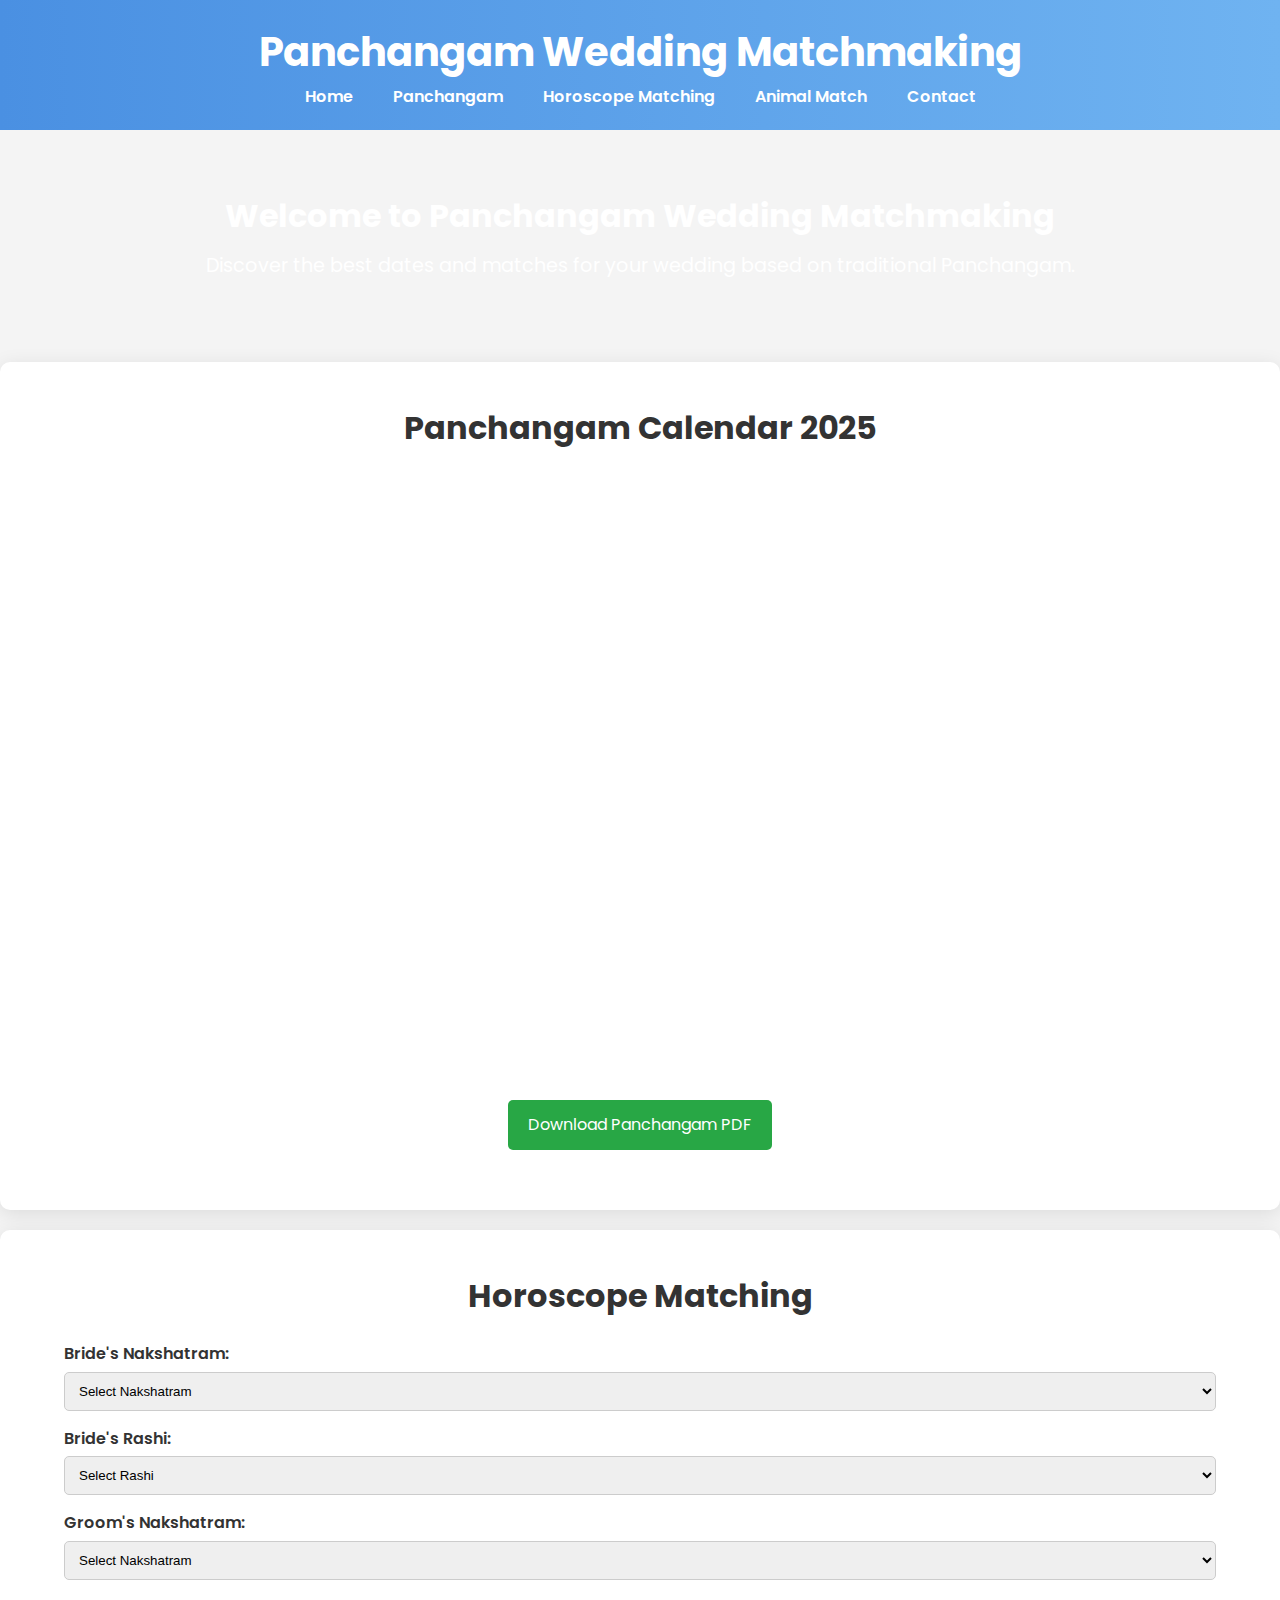
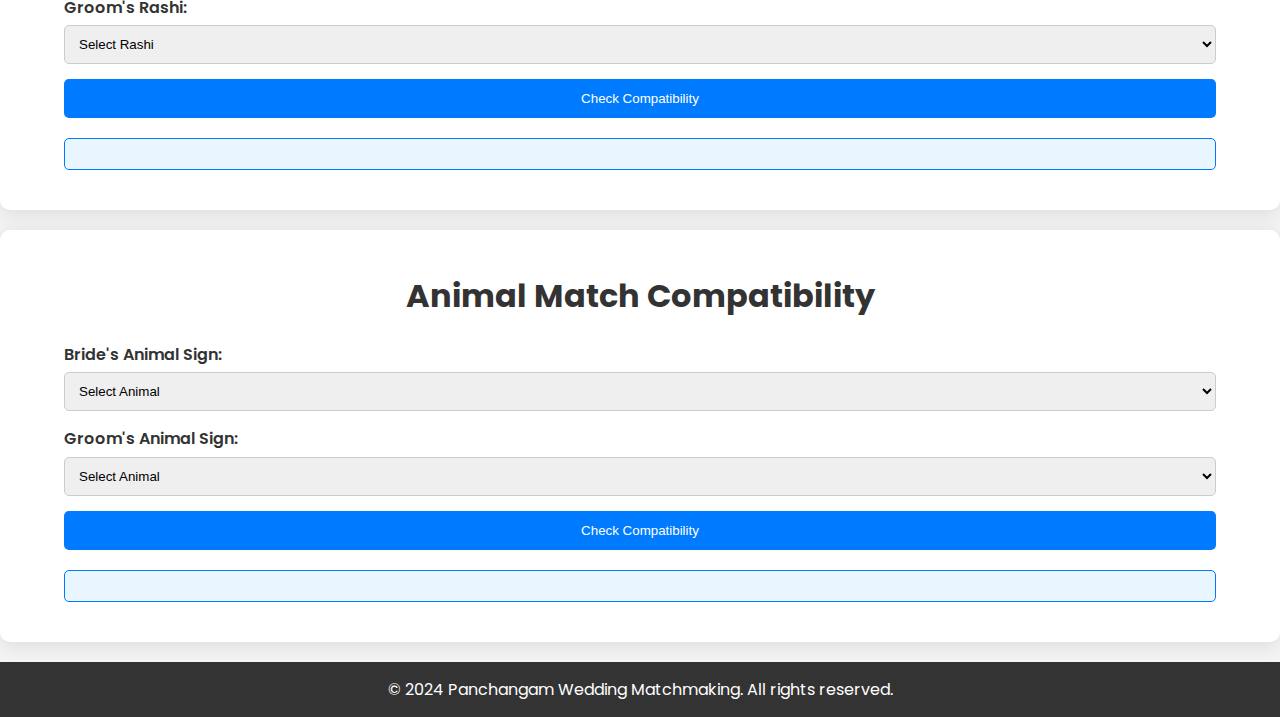
==== index.html @ ed0bcf9f "Update index.html" ====
<!DOCTYPE html>
<html lang="en">
<head>
    <meta charset="UTF-8">
    <meta name="viewport" content="width=device-width, initial-scale=1.0">
    <title>Panchangam Wedding Matchmaking</title>
    <link rel="stylesheet" href="css/styles.css">
    <link href="https://fonts.googleapis.com/css2?family=Poppins:wght@400;600&display=swap" rel="stylesheet">
</head>
<body>
    <header>
        <div class="container">
            <h1>Panchangam Wedding Matchmaking</h1>
            <nav>
                <ul class="nav-menu" id="nav-menu">
                    <li><a href="#home">Home</a></li>
                    <li><a href="#panchangam">Panchangam</a></li>
                    <li><a href="#horoscope">Horoscope Matching</a></li>
                    <li><a href="#animal-match">Animal Match</a></li>
                    <li><a href="#contact">Contact</a></li>
                </ul>
                <div class="burger" id="burger">
                    <div class="line"></div>
                    <div class="line"></div>
                    <div class="line"></div>
                </div>
            </nav>
        </div>
    </header>

    <main>
        <section id="home" class="hero">
            <div class="container">
                <h2>Welcome to Panchangam Wedding Matchmaking</h2>
                <p>Discover the best dates and matches for your wedding based on traditional Panchangam.</p>
            </div>
        </section>

       <section id="panchangam" class="feature-section">
    <div class="container">
        <h2>Panchangam Calendar 2025</h2>
        <div class="pdf-container">
      <div id="pdf-container">
        <iframe id="pdf-frame" src="https://pkaushik-02002.github.io/Panchangam/pdf/Panchanagam-2025-compressed-min.pdf" frameborder="0"></iframe>
    </div>
            <a href="pdf/Panchanagam-2025-compressed-min.pdf" class="pdf-button" download>Download Panchangam PDF</a>
        </div>
    </div>
</section>


        <section id="horoscope" class="feature-section">
            <div class="container">
                <h2>Horoscope Matching</h2>
                <form id="horoscope-form">
                    <div class="form-group">
                        <label for="bride-nakshatram">Bride's Nakshatram:</label>
                        <select id="bride-nakshatram" required>
                            <option value="">Select Nakshatram</option>
                            <!-- Add options here -->
                        </select>
                    </div>
                    <div class="form-group">
                        <label for="bride-rashi">Bride's Rashi:</label>
                        <select id="bride-rashi" required>
                            <option value="">Select Rashi</option>
                            <!-- Add options here -->
                        </select>
                    </div>
                    <div class="form-group">
                        <label for="groom-nakshatram">Groom's Nakshatram:</label>
                        <select id="groom-nakshatram" required>
                            <option value="">Select Nakshatram</option>
                            <!-- Add options here -->
                        </select>
                    </div>
                    <div class="form-group">
                        <label for="groom-rashi">Groom's Rashi:</label>
                        <select id="groom-rashi" required>
                            <option value="">Select Rashi</option>
                            <!-- Add options here -->
                        </select>
                    </div>
                    <button type="button" class="btn" onclick="calculateHoroscope()">Check Compatibility</button>
                </form>
                <div id="horoscope-result" class="result"></div>
            </div>
        </section>

        <section id="animal-match" class="feature-section">
            <div class="container">
                <h2>Animal Match Compatibility</h2>
                <form id="animal-match-form">
                    <div class="form-group">
                        <label for="bride-animal">Bride's Animal Sign:</label>
                        <select id="bride-animal" required>
                            <option value="">Select Animal</option>
                            <!-- Add options here -->
                        </select>
                    </div>
                    <div class="form-group">
                        <label for="groom-animal">Groom's Animal Sign:</label>
                        <select id="groom-animal" required>
                            <option value="">Select Animal</option>
                            <!-- Add options here -->
                        </select>
                    </div>
                    <button type="button" class="btn" onclick="checkAnimalMatch()">Check Compatibility</button>
                </form>
                <div id="animal-match-result" class="result"></div>
            </div>
        </section>
    </main>

    <footer>
        <div class="container">
            <p>&copy; 2024 Panchangam Wedding Matchmaking. All rights reserved.</p>
        </div>
    </footer>

    <script src="js/script.js"></script>
</body>
</html>
---- css/styles.css ----
/* General Reset */
* {
    box-sizing: border-box;
    margin: 0;
    padding: 0;
}

body {
    font-family: 'Poppins', sans-serif;
    line-height: 1.6;
    background-color: #f4f4f4;
    color: #333;
}

.container {
    width: 90%;
    max-width: 1200px;
    margin: auto;
}

/* Header */
header {
    background: linear-gradient(to right, #4a90e2, #6fb3f1);
    color: #fff;
    padding: 20px 0;
    text-align: center;
}

header h1 {
    font-size: 2.5rem;
}

.nav-menu {
    list-style: none;
    display: flex;
    justify-content: center;
}

.nav-menu li {
    margin: 0 20px;
}

.nav-menu a {
    color: #fff;
    text-decoration: none;
    font-weight: 600;
    transition: color 0.3s;
}

.nav-menu a:hover {
    color: #ffd700;
}

.burger {
    display: none;
    cursor: pointer;
}

.burger .line {
    width: 25px;
    height: 3px;
    background-color: #fff;
    margin: 5px;
}

/* Hero Section */
.hero {
    background: url('path_to_your_image.jpg') no-repeat center center/cover;
    padding: 60px 0;
    text-align: center;
    color: #fff;
}

.hero h2 {
    font-size: 2rem;
}

.hero p {
    font-size: 1.2rem;
    margin-top: 10px;
}

/* Feature Sections */
.feature-section {
    padding: 40px 0;
    background: #fff;
    margin: 20px 0;
    border-radius: 10px;
    box-shadow: 0 4px 20px rgba(0, 0, 0, 0.1);
}

.feature-section h2 {
    font-size: 2rem;
    margin-bottom: 20px;
    text-align: center;
}

.pdf-container {
    text-align: center;
}

.pdf-button {
    display: inline-block;
    padding: 12px 20px;
    margin: 20px 0;
    background-color: #28a745;
    color: white;
    text-decoration: none;
    border-radius: 5px;
    transition: background-color 0.3s;
}

.pdf-button:hover {
    background-color: #218838;
}

iframe {
    width: 100%;
    height: 600px;
    border: none;
}

/* Form Styles */
form {
    display: flex;
    flex-direction: column;
    gap: 15px;
}

.form-group {
    display: flex;
    flex-direction: column;
}

.form-group label {
    margin-bottom: 5px;
    font-weight: 600;
}

.form-group select {
    padding: 10px;
    border: 1px solid #ccc;
    border-radius: 5px;
}

.btn {
    padding: 12px 20px;
    background-color: #007bff;
    color: white;
    border: none;
    border-radius: 5px;
    cursor: pointer;
    transition: background-color 0.3s;
}

.btn:hover {
    background-color: #0056b3;
}

.result {
    margin-top: 20px;
    padding: 15px;
    border: 1px solid #007bff;
    border-radius: 5px;
    background: #e9f5ff;
}

/* Footer */
footer {
    background: #333;
    color: #fff;
    text-align: center;
    padding: 15px 0;
}

/* Responsive Styles */
@media (max-width: 768px) {
    .nav-menu {
        display: none;
        flex-direction: column;
        width: 100%;
        background-color: #333;
        position: absolute;
        top: 60px;
        left: 0;
    }

    .nav-menu.active {
        display: flex;
    }

    .burger {
        display: block;
    }

    .hero {
        padding: 30px 0;
    }

    .hero h2 {
        font-size: 1.8rem;
    }
}
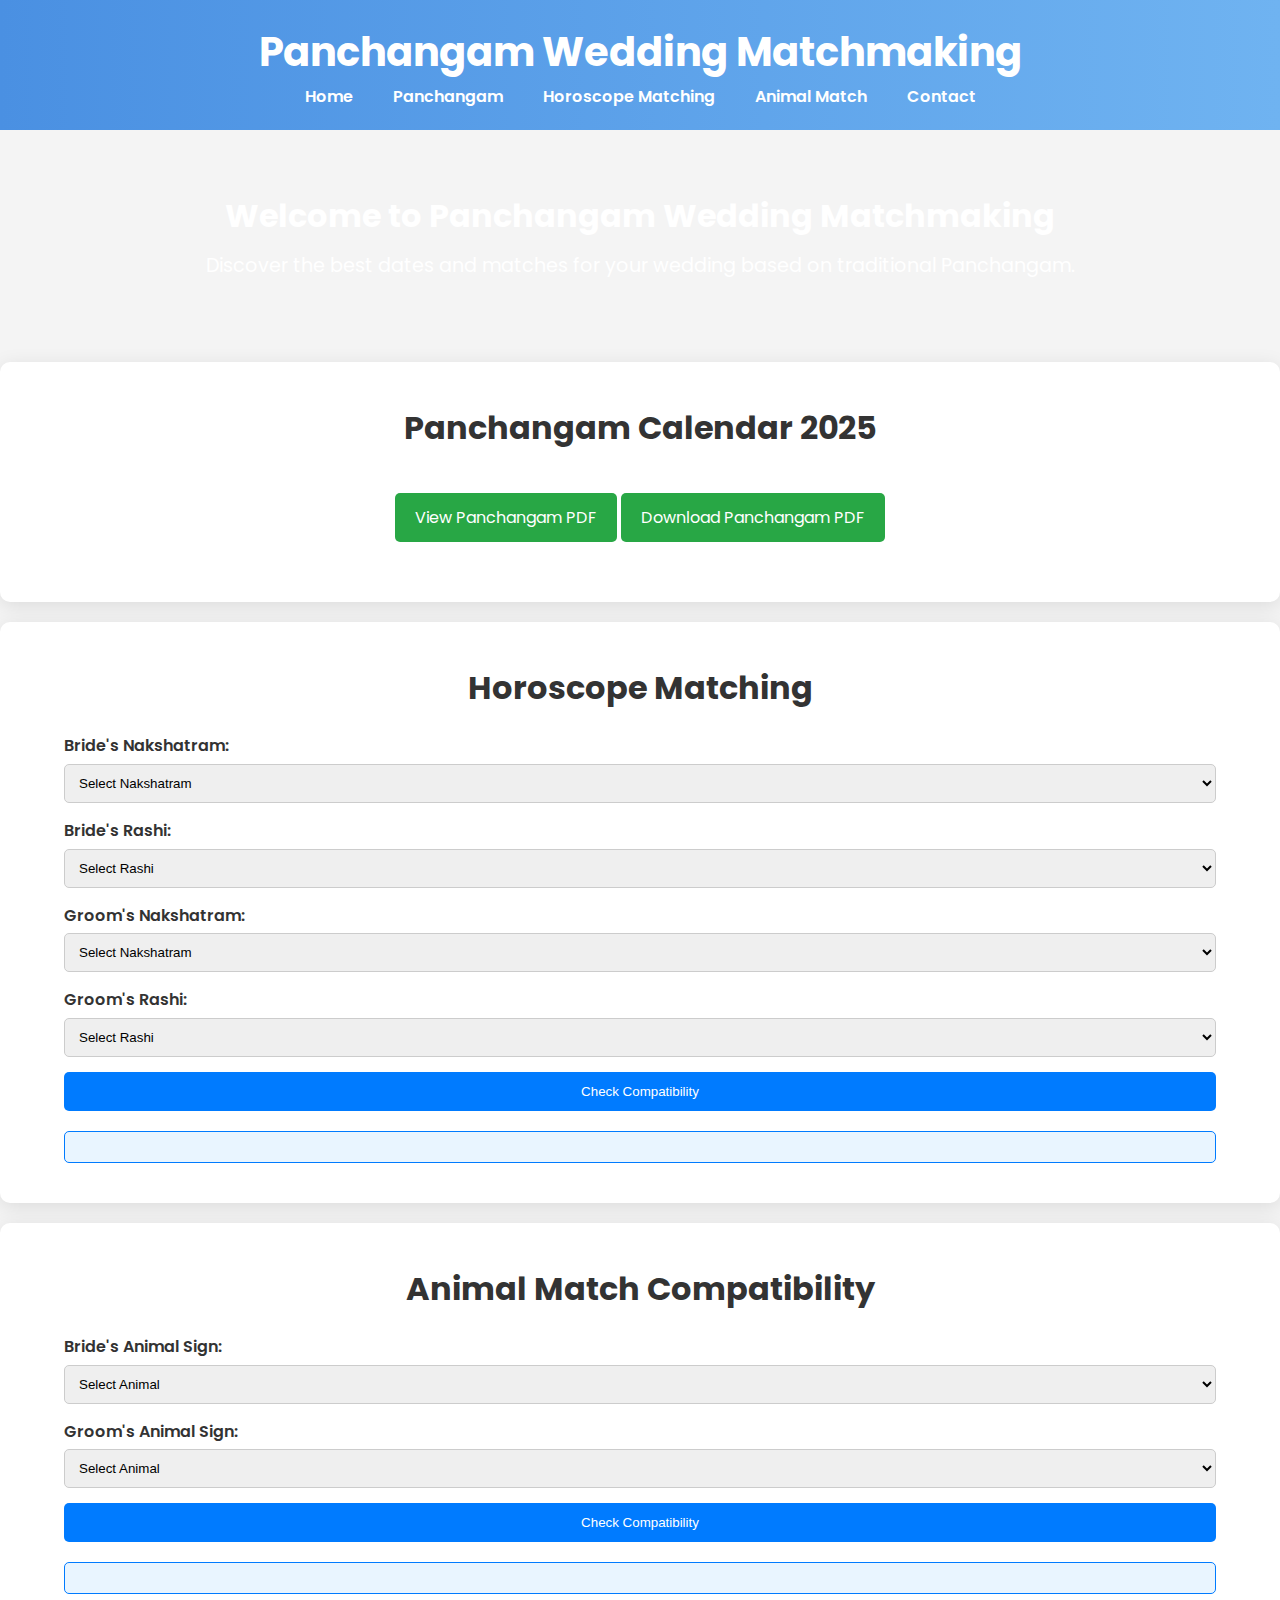
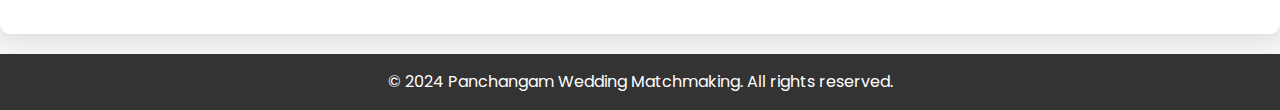
==== commit 72589156: "Update index.html" ====
--- a/index.html
+++ b/index.html
@@ -36,18 +36,15 @@
             </div>
         </section>
 
-       <section id="panchangam" class="feature-section">
+    <section id="panchangam" class="feature-section">
     <div class="container">
         <h2>Panchangam Calendar 2025</h2>
         <div class="pdf-container">
-      <div id="pdf-container">
-        <iframe id="pdf-frame" src="https://pkaushik-02002.github.io/Panchangam/pdf/Panchanagam-2025-compressed-min.pdf" frameborder="0"></iframe>
-    </div>
+            <a href="index.html" class="pdf-button" target="_blank">View Panchangam PDF</a>
             <a href="pdf/Panchanagam-2025-compressed-min.pdf" class="pdf-button" download>Download Panchangam PDF</a>
         </div>
     </div>
 </section>
-
 
         <section id="horoscope" class="feature-section">
             <div class="container">
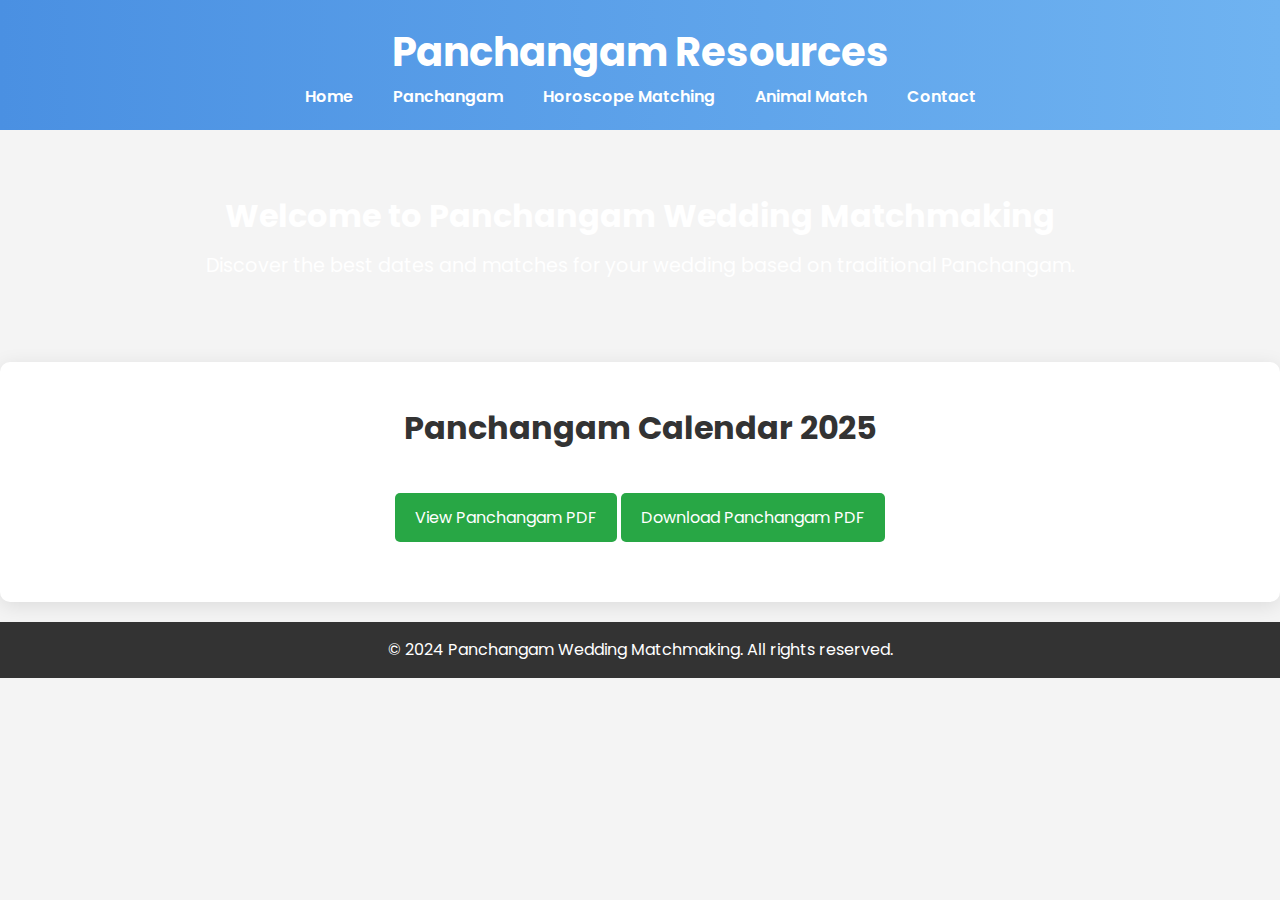
==== commit 3a84a680: "Update index.html" ====
--- a/index.html
+++ b/index.html
@@ -10,7 +10,7 @@
 <body>
     <header>
         <div class="container">
-            <h1>Panchangam Wedding Matchmaking</h1>
+            <h1>Panchangam Resources</h1>
             <nav>
                 <ul class="nav-menu" id="nav-menu">
                     <li><a href="#home">Home</a></li>
@@ -40,74 +40,13 @@
     <div class="container">
         <h2>Panchangam Calendar 2025</h2>
         <div class="pdf-container">
-            <a href="index.html" class="pdf-button" target="_blank">View Panchangam PDF</a>
+            <a href="https://pkaushik-02002.github.io/Panchangam/index1.html" class="pdf-button" target="_blank">View Panchangam PDF</a>
             <a href="pdf/Panchanagam-2025-compressed-min.pdf" class="pdf-button" download>Download Panchangam PDF</a>
         </div>
     </div>
 </section>
 
-        <section id="horoscope" class="feature-section">
-            <div class="container">
-                <h2>Horoscope Matching</h2>
-                <form id="horoscope-form">
-                    <div class="form-group">
-                        <label for="bride-nakshatram">Bride's Nakshatram:</label>
-                        <select id="bride-nakshatram" required>
-                            <option value="">Select Nakshatram</option>
-                            <!-- Add options here -->
-                        </select>
-                    </div>
-                    <div class="form-group">
-                        <label for="bride-rashi">Bride's Rashi:</label>
-                        <select id="bride-rashi" required>
-                            <option value="">Select Rashi</option>
-                            <!-- Add options here -->
-                        </select>
-                    </div>
-                    <div class="form-group">
-                        <label for="groom-nakshatram">Groom's Nakshatram:</label>
-                        <select id="groom-nakshatram" required>
-                            <option value="">Select Nakshatram</option>
-                            <!-- Add options here -->
-                        </select>
-                    </div>
-                    <div class="form-group">
-                        <label for="groom-rashi">Groom's Rashi:</label>
-                        <select id="groom-rashi" required>
-                            <option value="">Select Rashi</option>
-                            <!-- Add options here -->
-                        </select>
-                    </div>
-                    <button type="button" class="btn" onclick="calculateHoroscope()">Check Compatibility</button>
-                </form>
-                <div id="horoscope-result" class="result"></div>
-            </div>
-        </section>
-
-        <section id="animal-match" class="feature-section">
-            <div class="container">
-                <h2>Animal Match Compatibility</h2>
-                <form id="animal-match-form">
-                    <div class="form-group">
-                        <label for="bride-animal">Bride's Animal Sign:</label>
-                        <select id="bride-animal" required>
-                            <option value="">Select Animal</option>
-                            <!-- Add options here -->
-                        </select>
-                    </div>
-                    <div class="form-group">
-                        <label for="groom-animal">Groom's Animal Sign:</label>
-                        <select id="groom-animal" required>
-                            <option value="">Select Animal</option>
-                            <!-- Add options here -->
-                        </select>
-                    </div>
-                    <button type="button" class="btn" onclick="checkAnimalMatch()">Check Compatibility</button>
-                </form>
-                <div id="animal-match-result" class="result"></div>
-            </div>
-        </section>
-    </main>
+ 
 
     <footer>
         <div class="container">
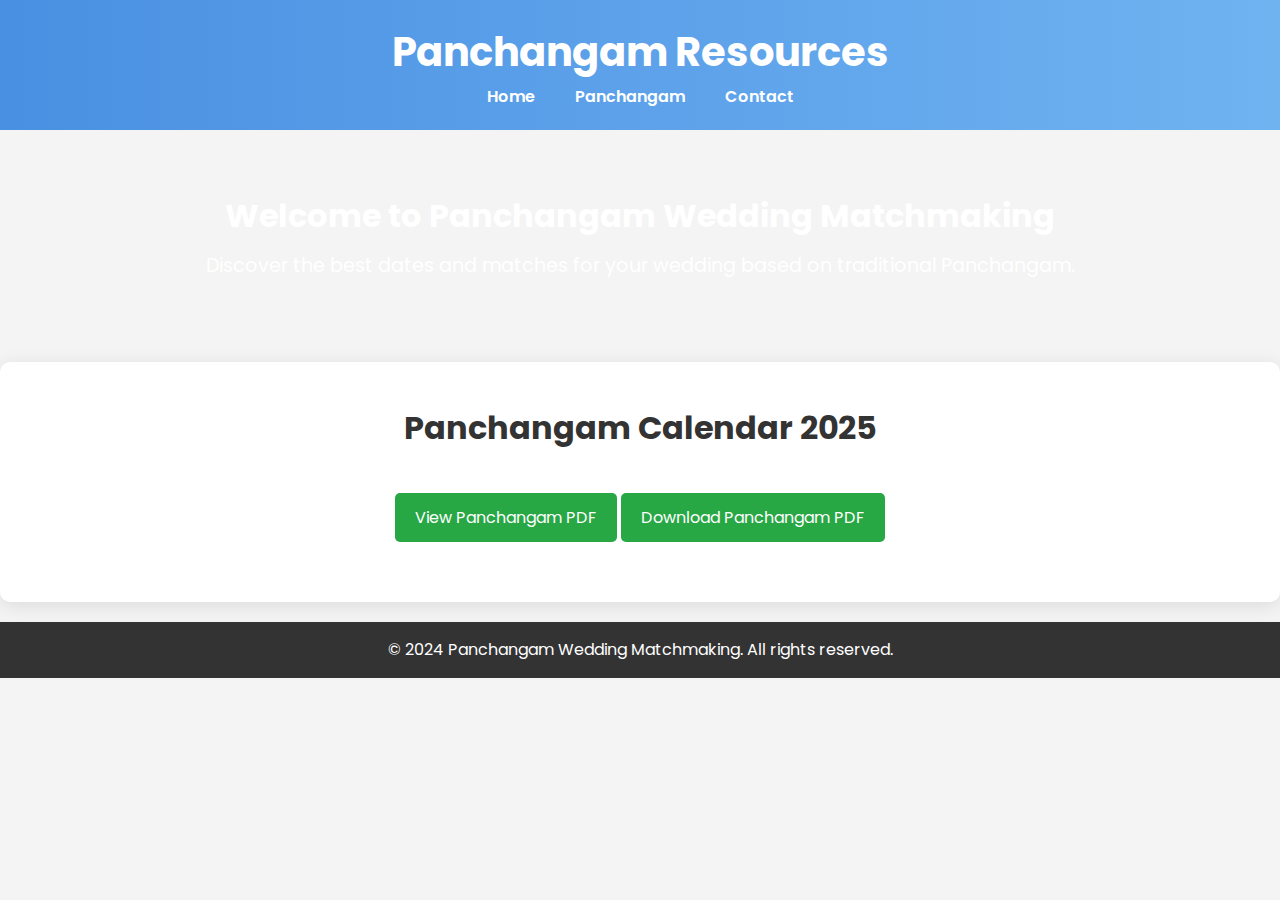
==== commit 0c9f18dc: "Update index.html" ====
--- a/index.html
+++ b/index.html
@@ -15,8 +15,6 @@
                 <ul class="nav-menu" id="nav-menu">
                     <li><a href="#home">Home</a></li>
                     <li><a href="#panchangam">Panchangam</a></li>
-                    <li><a href="#horoscope">Horoscope Matching</a></li>
-                    <li><a href="#animal-match">Animal Match</a></li>
                     <li><a href="#contact">Contact</a></li>
                 </ul>
                 <div class="burger" id="burger">
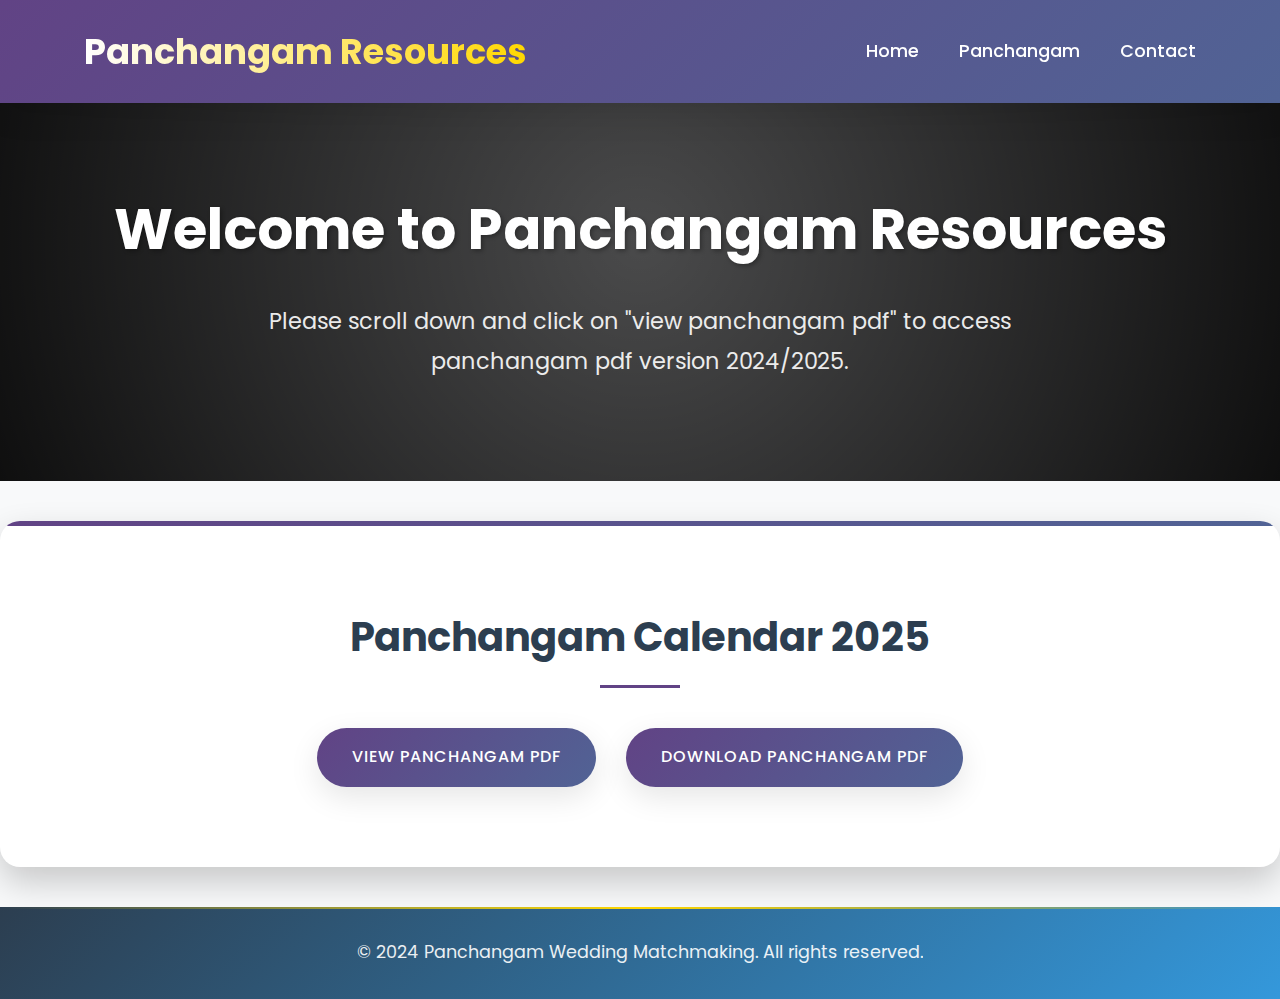
==== commit fb3a4588: "Update index.html" ====
--- a/index.html
+++ b/index.html
@@ -29,8 +29,8 @@
     <main>
         <section id="home" class="hero">
             <div class="container">
-                <h2>Welcome to Panchangam Wedding Matchmaking</h2>
-                <p>Discover the best dates and matches for your wedding based on traditional Panchangam.</p>
+                <h2>Welcome to Panchangam Resources</h2>
+                <p>Please scroll down and click on "view panchangam pdf" to access panchangam pdf version 2024/2025. </p>
             </div>
         </section>
 
--- a/css/styles.css
+++ b/css/styles.css
@@ -1,188 +1,269 @@
-/* General Reset */
+/* Premium Reset & Base Styles */
 * {
     box-sizing: border-box;
     margin: 0;
     padding: 0;
 }
 
+:root {
+    --primary-color: #614385;
+    --secondary-color: #516395;
+    --accent-color: #FFD700;
+    --text-light: #ffffff;
+    --text-dark: #2C3E50;
+    --shadow-soft: 0 10px 30px rgba(0,0,0,0.1);
+    --shadow-strong: 0 15px 35px rgba(0,0,0,0.2);
+    --transition: all 0.3s cubic-bezier(0.4, 0, 0.2, 1);
+}
+
 body {
     font-family: 'Poppins', sans-serif;
-    line-height: 1.6;
-    background-color: #f4f4f4;
-    color: #333;
+    line-height: 1.8;
+    background: #f8f9fa;
+    color: var(--text-dark);
 }
 
 .container {
     width: 90%;
-    max-width: 1200px;
+    max-width: 1400px;
     margin: auto;
-}
-
-/* Header */
+    padding: 0 20px;
+}
+
+/* Premium Header Styles */
 header {
-    background: linear-gradient(to right, #4a90e2, #6fb3f1);
-    color: #fff;
+    background: linear-gradient(135deg, var(--primary-color), var(--secondary-color));
     padding: 20px 0;
+    position: fixed;
+    width: 100%;
+    top: 0;
+    z-index: 1000;
+    box-shadow: var(--shadow-soft);
+    backdrop-filter: blur(10px);
+}
+
+header .container {
+    display: flex;
+    justify-content: space-between;
+    align-items: center;
+}
+
+header h1 {
+    font-size: 2.2rem;
+    background: linear-gradient(to right, #fff, var(--accent-color));
+    -webkit-background-clip: text;
+    background-clip: text;
+    -webkit-text-fill-color: transparent;
+    font-weight: 700;
+}
+
+.nav-menu {
+    display: flex;
+    gap: 40px;
+    list-style: none;
+}
+
+.nav-menu a {
+    color: var(--text-light);
+    text-decoration: none;
+    font-weight: 500;
+    font-size: 1.1rem;
+    position: relative;
+    padding: 5px 0;
+}
+
+.nav-menu a::after {
+    content: '';
+    position: absolute;
+    bottom: 0;
+    left: 0;
+    width: 0;
+    height: 2px;
+    background: var(--accent-color);
+    transition: var(--transition);
+}
+
+.nav-menu a:hover::after {
+    width: 100%;
+}
+
+/* Premium Hero Section */
+.hero {
+    padding: 180px 0 100px;
+    background: linear-gradient(rgba(0,0,0,0.7), rgba(0,0,0,0.7)),
+                url('Images/venkateshwaraswamy.jpg') no-repeat center center/cover;
+    background-attachment: fixed;
+    position: relative;
+    overflow: hidden;
+}
+
+.hero::before {
+    content: '';
+    position: absolute;
+    top: 0;
+    left: 0;
+    width: 100%;
+    height: 100%;
+    background: radial-gradient(circle at center, transparent 0%, rgba(0,0,0,0.8) 100%);
+}
+
+.hero .container {
+    position: relative;
     text-align: center;
 }
 
-header h1 {
+.hero h2 {
+    font-size: 3.5rem;
+    font-weight: 700;
+    color: var(--text-light);
+    margin-bottom: 20px;
+    text-shadow: 2px 2px 4px rgba(0,0,0,0.3);
+}
+
+.hero p {
+    font-size: 1.4rem;
+    color: var(--text-light);
+    max-width: 800px;
+    margin: 0 auto;
+    opacity: 0.9;
+}
+
+/* Premium Feature Section */
+.feature-section {
+    padding: 80px 0;
+    background: #ffffff;
+    margin: 40px 0;
+    border-radius: 20px;
+    box-shadow: var(--shadow-strong);
+    position: relative;
+    overflow: hidden;
+}
+
+.feature-section::before {
+    content: '';
+    position: absolute;
+    top: 0;
+    left: 0;
+    width: 100%;
+    height: 5px;
+    background: linear-gradient(to right, var(--primary-color), var(--secondary-color));
+}
+
+.feature-section h2 {
     font-size: 2.5rem;
-}
-
-.nav-menu {
-    list-style: none;
+    color: var(--text-dark);
+    text-align: center;
+    margin-bottom: 40px;
+    position: relative;
+    padding-bottom: 15px;
+}
+
+.feature-section h2::after {
+    content: '';
+    position: absolute;
+    bottom: 0;
+    left: 50%;
+    transform: translateX(-50%);
+    width: 80px;
+    height: 3px;
+    background: var(--primary-color);
+}
+
+/* Premium PDF Button Styles */
+.pdf-container {
     display: flex;
     justify-content: center;
-}
-
-.nav-menu li {
-    margin: 0 20px;
-}
-
-.nav-menu a {
-    color: #fff;
+    gap: 30px;
+    flex-wrap: wrap;
+}
+
+.pdf-button {
+    padding: 15px 35px;
+    background: linear-gradient(135deg, var(--primary-color), var(--secondary-color));
+    color: var(--text-light);
     text-decoration: none;
-    font-weight: 600;
-    transition: color 0.3s;
-}
-
-.nav-menu a:hover {
-    color: #ffd700;
-}
-
-.burger {
-    display: none;
-    cursor: pointer;
-}
-
-.burger .line {
-    width: 25px;
-    height: 3px;
-    background-color: #fff;
-    margin: 5px;
-}
-
-/* Hero Section */
-.hero {
-    background: url('path_to_your_image.jpg') no-repeat center center/cover;
-    padding: 60px 0;
+    border-radius: 50px;
+    font-weight: 500;
+    text-transform: uppercase;
+    letter-spacing: 1px;
+    transition: var(--transition);
+    box-shadow: var(--shadow-soft);
+    position: relative;
+    overflow: hidden;
+}
+
+.pdf-button::before {
+    content: '';
+    position: absolute;
+    top: 0;
+    left: -100%;
+    width: 100%;
+    height: 100%;
+    background: linear-gradient(120deg, transparent, rgba(255,255,255,0.3), transparent);
+    transition: var(--transition);
+}
+
+.pdf-button:hover::before {
+    left: 100%;
+}
+
+.pdf-button:hover {
+    transform: translateY(-3px);
+    box-shadow: var(--shadow-strong);
+}
+
+/* Premium Footer */
+footer {
+    background: linear-gradient(135deg, #2C3E50, #3498DB);
+    color: var(--text-light);
+    padding: 30px 0;
+    position: relative;
+}
+
+footer::before {
+    content: '';
+    position: absolute;
+    top: 0;
+    left: 0;
+    width: 100%;
+    height: 2px;
+    background: linear-gradient(to right, transparent, var(--accent-color), transparent);
+}
+
+footer p {
     text-align: center;
-    color: #fff;
-}
-
-.hero h2 {
-    font-size: 2rem;
-}
-
-.hero p {
-    font-size: 1.2rem;
-    margin-top: 10px;
-}
-
-/* Feature Sections */
-.feature-section {
-    padding: 40px 0;
-    background: #fff;
-    margin: 20px 0;
-    border-radius: 10px;
-    box-shadow: 0 4px 20px rgba(0, 0, 0, 0.1);
-}
-
-.feature-section h2 {
-    font-size: 2rem;
-    margin-bottom: 20px;
-    text-align: center;
-}
-
-.pdf-container {
-    text-align: center;
-}
-
-.pdf-button {
-    display: inline-block;
-    padding: 12px 20px;
-    margin: 20px 0;
-    background-color: #28a745;
-    color: white;
-    text-decoration: none;
-    border-radius: 5px;
-    transition: background-color 0.3s;
-}
-
-.pdf-button:hover {
-    background-color: #218838;
-}
-
-iframe {
-    width: 100%;
-    height: 600px;
-    border: none;
-}
-
-/* Form Styles */
-form {
-    display: flex;
-    flex-direction: column;
-    gap: 15px;
-}
-
-.form-group {
-    display: flex;
-    flex-direction: column;
-}
-
-.form-group label {
-    margin-bottom: 5px;
-    font-weight: 600;
-}
-
-.form-group select {
-    padding: 10px;
-    border: 1px solid #ccc;
-    border-radius: 5px;
-}
-
-.btn {
-    padding: 12px 20px;
-    background-color: #007bff;
-    color: white;
-    border: none;
-    border-radius: 5px;
-    cursor: pointer;
-    transition: background-color 0.3s;
-}
-
-.btn:hover {
-    background-color: #0056b3;
-}
-
-.result {
-    margin-top: 20px;
-    padding: 15px;
-    border: 1px solid #007bff;
-    border-radius: 5px;
-    background: #e9f5ff;
-}
-
-/* Footer */
-footer {
-    background: #333;
-    color: #fff;
-    text-align: center;
-    padding: 15px 0;
-}
-
-/* Responsive Styles */
+    font-size: 1.1rem;
+    opacity: 0.9;
+}
+
+/* Premium Responsive Design */
+@media (max-width: 1024px) {
+    .hero h2 {
+        font-size: 3rem;
+    }
+}
+
 @media (max-width: 768px) {
+    header {
+        padding: 15px 0;
+    }
+
+    header h1 {
+        font-size: 1.8rem;
+    }
+
     .nav-menu {
         display: none;
+        position: absolute;
+        top: 100%;
+        left: 0;
+        width: 100%;
+        background: rgba(97, 67, 133, 0.95);
+        backdrop-filter: blur(10px);
+        padding: 20px 0;
         flex-direction: column;
-        width: 100%;
-        background-color: #333;
-        position: absolute;
-        top: 60px;
-        left: 0;
+        align-items: center;
+        gap: 20px;
     }
 
     .nav-menu.active {
@@ -191,13 +272,42 @@
 
     .burger {
         display: block;
+        cursor: pointer;
+    }
+
+    .burger .line {
+        width: 25px;
+        height: 3px;
+        background: var(--text-light);
+        margin: 5px;
+        transition: var(--transition);
     }
 
     .hero {
-        padding: 30px 0;
+        padding: 140px 0 80px;
     }
 
     .hero h2 {
-        font-size: 1.8rem;
-    }
-}
+        font-size: 2.5rem;
+    }
+
+    .hero p {
+        font-size: 1.2rem;
+    }
+
+    .feature-section {
+        margin: 20px 0;
+        padding: 60px 0;
+    }
+}
+
+@media (max-width: 480px) {
+    .hero h2 {
+        font-size: 2rem;
+    }
+
+    .pdf-button {
+        width: 100%;
+        text-align: center;
+    }
+}
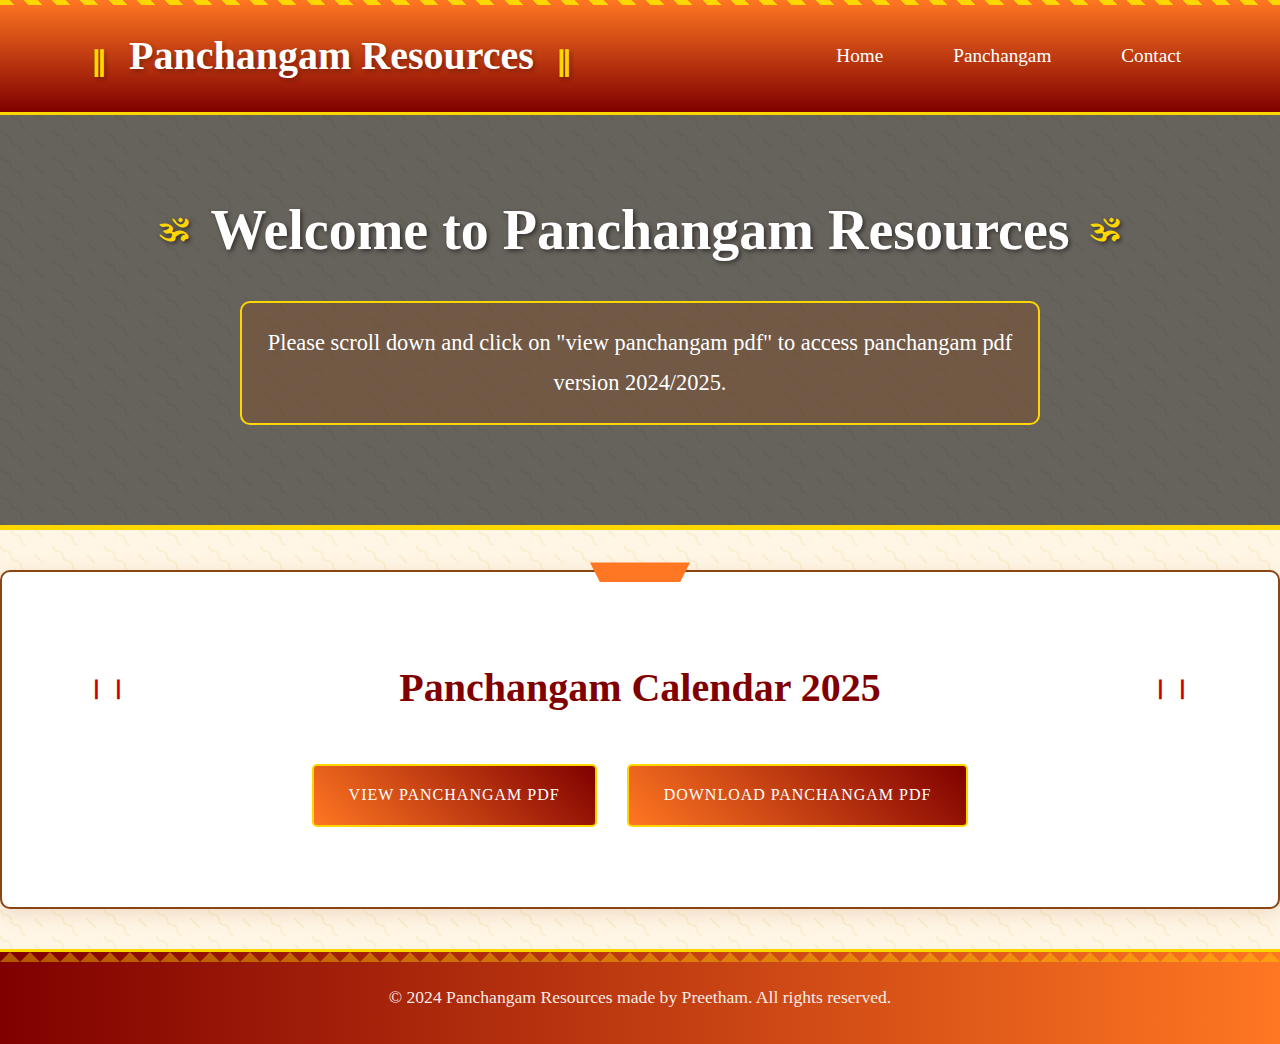
==== commit 4e03be00: "Update index.html" ====
--- a/index.html
+++ b/index.html
@@ -48,7 +48,7 @@
 
     <footer>
         <div class="container">
-            <p>&copy; 2024 Panchangam Wedding Matchmaking. All rights reserved.</p>
+            <p>&copy; 2024 Panchangam Resources made by Preetham. All rights reserved.</p>
         </div>
     </footer>
 
--- a/css/styles.css
+++ b/css/styles.css
@@ -1,25 +1,27 @@
-/* Premium Reset & Base Styles */
+/* Premium Hindu Theme Styles */
+:root {
+    --primary-color: #FF7722;  /* Saffron - spiritual significance */
+    --secondary-color: #800000; /* Maroon - traditional temple color */
+    --accent-gold: #FFD700;    /* Gold - divine element */
+    --accent-red: #CC0000;     /* Kumkum red */
+    --bg-cream: #FFF6E5;       /* Soft cream background */
+    --text-dark: #2B0B0B;      /* Deep brown text */
+    --border-ornate: #8B4513;  /* Border color for decorative elements */
+    --shadow-soft: 0 5px 20px rgba(139, 69, 19, 0.15);
+}
+
+/* Base Styles with Traditional Patterns */
 * {
     box-sizing: border-box;
     margin: 0;
     padding: 0;
 }
 
-:root {
-    --primary-color: #614385;
-    --secondary-color: #516395;
-    --accent-color: #FFD700;
-    --text-light: #ffffff;
-    --text-dark: #2C3E50;
-    --shadow-soft: 0 10px 30px rgba(0,0,0,0.1);
-    --shadow-strong: 0 15px 35px rgba(0,0,0,0.2);
-    --transition: all 0.3s cubic-bezier(0.4, 0, 0.2, 1);
-}
-
 body {
-    font-family: 'Poppins', sans-serif;
+    font-family: 'Tiro Devanagari Sanskrit', serif;
     line-height: 1.8;
-    background: #f8f9fa;
+    background-color: var(--bg-cream);
+    background-image: url("data:image/svg+xml,%3Csvg width='52' height='26' viewBox='0 0 52 26' xmlns='http://www.w3.org/2000/svg'%3E%3Cg fill='none' fill-rule='evenodd'%3E%3Cg fill='%23daa520' fill-opacity='0.1'%3E%3Cpath d='M10 10c0-2.21-1.79-4-4-4-3.314 0-6-2.686-6-6h2c0 2.21 1.79 4 4 4 3.314 0 6 2.686 6 6 0 2.21 1.79 4 4 4 3.314 0 6 2.686 6 6 0 2.21 1.79 4 4 4v2c-3.314 0-6-2.686-6-6 0-2.21-1.79-4-4-4-3.314 0-6-2.686-6-6zm25.464-1.95l8.486 8.486-1.414 1.414-8.486-8.486 1.414-1.414z' /%3E%3C/g%3E%3C/g%3E%3C/svg%3E");
     color: var(--text-dark);
 }
 
@@ -30,16 +32,31 @@
     padding: 0 20px;
 }
 
-/* Premium Header Styles */
+/* Premium Header with Temple-Inspired Design */
 header {
-    background: linear-gradient(135deg, var(--primary-color), var(--secondary-color));
+    background: linear-gradient(to bottom, var(--primary-color), var(--secondary-color));
     padding: 20px 0;
     position: fixed;
     width: 100%;
     top: 0;
     z-index: 1000;
-    box-shadow: var(--shadow-soft);
-    backdrop-filter: blur(10px);
+    border-bottom: 3px solid var(--accent-gold);
+}
+
+header::before {
+    content: '';
+    position: absolute;
+    top: 0;
+    left: 0;
+    right: 0;
+    height: 5px;
+    background: repeating-linear-gradient(
+        45deg,
+        var(--accent-gold),
+        var(--accent-gold) 10px,
+        transparent 10px,
+        transparent 20px
+    );
 }
 
 header .container {
@@ -49,14 +66,31 @@
 }
 
 header h1 {
-    font-size: 2.2rem;
-    background: linear-gradient(to right, #fff, var(--accent-color));
-    -webkit-background-clip: text;
-    background-clip: text;
-    -webkit-text-fill-color: transparent;
+    font-size: 2.5rem;
+    color: #FFF;
+    text-shadow: 2px 2px 4px rgba(0, 0, 0, 0.3);
     font-weight: 700;
-}
-
+    position: relative;
+    padding-left: 45px;
+}
+
+header h1::before {
+    content: '॥';
+    position: absolute;
+    left: 0;
+    color: var(--accent-gold);
+    font-size: 2.8rem;
+}
+
+header h1::after {
+    content: '॥';
+    position: absolute;
+    right: -45px;
+    color: var(--accent-gold);
+    font-size: 2.8rem;
+}
+
+/* Sacred Navigation Design */
 .nav-menu {
     display: flex;
     gap: 40px;
@@ -64,37 +98,33 @@
 }
 
 .nav-menu a {
-    color: var(--text-light);
+    color: #FFF;
     text-decoration: none;
-    font-weight: 500;
-    font-size: 1.1rem;
-    position: relative;
-    padding: 5px 0;
-}
-
-.nav-menu a::after {
-    content: '';
-    position: absolute;
-    bottom: 0;
-    left: 0;
-    width: 0;
-    height: 2px;
-    background: var(--accent-color);
-    transition: var(--transition);
-}
-
-.nav-menu a:hover::after {
-    width: 100%;
-}
-
-/* Premium Hero Section */
+    font-size: 1.2rem;
+    position: relative;
+    padding: 5px 15px;
+    transition: all 0.3s ease;
+}
+
+.nav-menu a::before {
+    position: absolute;
+    left: -10px;
+    opacity: 0;
+    transition: all 0.3s ease;
+}
+
+.nav-menu a:hover::before {
+    opacity: 1;
+    left: 0;
+}
+
+/* Premium Hero Section with Temple Architecture Influence */
 .hero {
     padding: 180px 0 100px;
-    background: linear-gradient(rgba(0,0,0,0.7), rgba(0,0,0,0.7)),
+    background: linear-gradient(rgba(0,0,0,0.6), rgba(0,0,0,0.6)),
                 url('Images/venkateshwaraswamy.jpg') no-repeat center center/cover;
-    background-attachment: fixed;
-    position: relative;
-    overflow: hidden;
+    position: relative;
+    border-bottom: 5px solid var(--accent-gold);
 }
 
 .hero::before {
@@ -102,9 +132,9 @@
     position: absolute;
     top: 0;
     left: 0;
-    width: 100%;
-    height: 100%;
-    background: radial-gradient(circle at center, transparent 0%, rgba(0,0,0,0.8) 100%);
+    right: 0;
+    height: 15px;
+    background-image: url("data:image/svg+xml,%3Csvg width='30' height='30' viewBox='0 0 30 30' xmlns='http://www.w3.org/2000/svg'%3E%3Cpath d='M15 0l15 15H0z' fill='%23FFD700' fill-opacity='0.4'/%3E%3C/svg%3E");
 }
 
 .hero .container {
@@ -114,62 +144,93 @@
 
 .hero h2 {
     font-size: 3.5rem;
-    font-weight: 700;
-    color: var(--text-light);
+    color: #FFF;
     margin-bottom: 20px;
-    text-shadow: 2px 2px 4px rgba(0,0,0,0.3);
+    text-shadow: 2px 2px 4px rgba(0,0,0,0.5);
+    position: relative;
+    display: inline-block;
+}
+
+.hero h2::before,
+.hero h2::after {
+    content: '🕉';
+    font-size: 2rem;
+    position: absolute;
+    top: 50%;
+    transform: translateY(-50%);
+    color: var(--accent-gold);
+}
+
+.hero h2::before {
+    left: -50px;
+}
+
+.hero h2::after {
+    right: -50px;
 }
 
 .hero p {
     font-size: 1.4rem;
-    color: var(--text-light);
+    color: #FFF;
     max-width: 800px;
     margin: 0 auto;
-    opacity: 0.9;
-}
-
-/* Premium Feature Section */
+    padding: 20px;
+    background: rgba(139, 69, 19, 0.3);
+    border: 2px solid var(--accent-gold);
+    border-radius: 10px;
+}
+
+/* Premium Feature Section with Traditional Motifs */
 .feature-section {
     padding: 80px 0;
-    background: #ffffff;
+    background: #FFF;
     margin: 40px 0;
-    border-radius: 20px;
-    box-shadow: var(--shadow-strong);
-    position: relative;
-    overflow: hidden;
+    border-radius: 10px;
+    box-shadow: var(--shadow-soft);
+    position: relative;
+    border: 2px solid var(--border-ornate);
 }
 
 .feature-section::before {
     content: '';
     position: absolute;
-    top: 0;
-    left: 0;
-    width: 100%;
-    height: 5px;
-    background: linear-gradient(to right, var(--primary-color), var(--secondary-color));
+    top: -10px;
+    left: 50%;
+    transform: translateX(-50%);
+    width: 100px;
+    height: 20px;
+    background: var(--primary-color);
+    clip-path: polygon(0% 0%, 100% 0%, 90% 100%, 10% 100%);
 }
 
 .feature-section h2 {
     font-size: 2.5rem;
-    color: var(--text-dark);
+    color: var(--secondary-color);
     text-align: center;
     margin-bottom: 40px;
     position: relative;
-    padding-bottom: 15px;
-}
-
+    padding: 0 40px;
+}
+
+.feature-section h2::before,
 .feature-section h2::after {
-    content: '';
-    position: absolute;
-    bottom: 0;
-    left: 50%;
-    transform: translateX(-50%);
-    width: 80px;
-    height: 3px;
-    background: var(--primary-color);
-}
-
-/* Premium PDF Button Styles */
+    content: '।।';
+    position: absolute;
+    top: 50%;
+    transform: translateY(-50%);
+    color: var(--accent-red);
+    font-size: 2rem;
+}
+
+.feature-section h2::before {
+    left: 0;
+}
+
+.feature-section h2::after {
+    right: 0;
+}
+
+/* Premium PDF Buttons with Traditional Design */
 .pdf-container {
     display: flex;
     justify-content: center;
@@ -179,45 +240,47 @@
 
 .pdf-button {
     padding: 15px 35px;
-    background: linear-gradient(135deg, var(--primary-color), var(--secondary-color));
-    color: var(--text-light);
+    background: linear-gradient(45deg, var(--primary-color), var(--secondary-color));
+    color: #FFF;
     text-decoration: none;
-    border-radius: 50px;
+    border-radius: 5px;
     font-weight: 500;
     text-transform: uppercase;
     letter-spacing: 1px;
-    transition: var(--transition);
-    box-shadow: var(--shadow-soft);
+    transition: all 0.3s ease;
+    border: 2px solid var(--accent-gold);
     position: relative;
     overflow: hidden;
 }
 
 .pdf-button::before {
-    content: '';
-    position: absolute;
-    top: 0;
-    left: -100%;
-    width: 100%;
-    height: 100%;
-    background: linear-gradient(120deg, transparent, rgba(255,255,255,0.3), transparent);
-    transition: var(--transition);
+    content: '🕉';
+    position: absolute;
+    left: -30px;
+    top: 50%;
+    transform: translateY(-50%);
+    transition: all 0.3s ease;
+    color: var(--accent-gold);
 }
 
 .pdf-button:hover::before {
-    left: 100%;
+    left: 10px;
 }
 
 .pdf-button:hover {
+    padding-left: 45px;
+    background: var(--secondary-color);
     transform: translateY(-3px);
-    box-shadow: var(--shadow-strong);
-}
-
-/* Premium Footer */
+    box-shadow: 0 5px 15px rgba(139, 69, 19, 0.3);
+}
+
+/* Traditional Footer Design */
 footer {
-    background: linear-gradient(135deg, #2C3E50, #3498DB);
-    color: var(--text-light);
+    background: linear-gradient(to right, var(--secondary-color), var(--primary-color));
+    color: #FFF;
     padding: 30px 0;
     position: relative;
+    border-top: 3px solid var(--accent-gold);
 }
 
 footer::before {
@@ -226,8 +289,8 @@
     top: 0;
     left: 0;
     width: 100%;
-    height: 2px;
-    background: linear-gradient(to right, transparent, var(--accent-color), transparent);
+    height: 10px;
+    background-image: url("data:image/svg+xml,%3Csvg width='20' height='20' viewBox='0 0 20 20' xmlns='http://www.w3.org/2000/svg'%3E%3Cpath d='M0 10l10-10 10 10-10 10z' fill='%23FFD700' fill-opacity='0.4'/%3E%3C/svg%3E");
 }
 
 footer p {
@@ -236,20 +299,15 @@
     opacity: 0.9;
 }
 
-/* Premium Responsive Design */
-@media (max-width: 1024px) {
-    .hero h2 {
-        font-size: 3rem;
-    }
-}
-
+/* Responsive Design */
 @media (max-width: 768px) {
-    header {
-        padding: 15px 0;
-    }
-
     header h1 {
         font-size: 1.8rem;
+        padding-left: 30px;
+    }
+
+    header h1::after {
+        right: -30px;
     }
 
     .nav-menu {
@@ -258,12 +316,12 @@
         top: 100%;
         left: 0;
         width: 100%;
-        background: rgba(97, 67, 133, 0.95);
-        backdrop-filter: blur(10px);
+        background: var(--secondary-color);
         padding: 20px 0;
         flex-direction: column;
         align-items: center;
         gap: 20px;
+        border-bottom: 3px solid var(--accent-gold);
     }
 
     .nav-menu.active {
@@ -278,26 +336,22 @@
     .burger .line {
         width: 25px;
         height: 3px;
-        background: var(--text-light);
+        background: #FFF;
         margin: 5px;
-        transition: var(--transition);
-    }
-
-    .hero {
-        padding: 140px 0 80px;
+        transition: all 0.3s ease;
     }
 
     .hero h2 {
         font-size: 2.5rem;
     }
 
+    .hero h2::before,
+    .hero h2::after {
+        display: none;
+    }
+
     .hero p {
         font-size: 1.2rem;
-    }
-
-    .feature-section {
-        margin: 20px 0;
-        padding: 60px 0;
     }
 }
 
